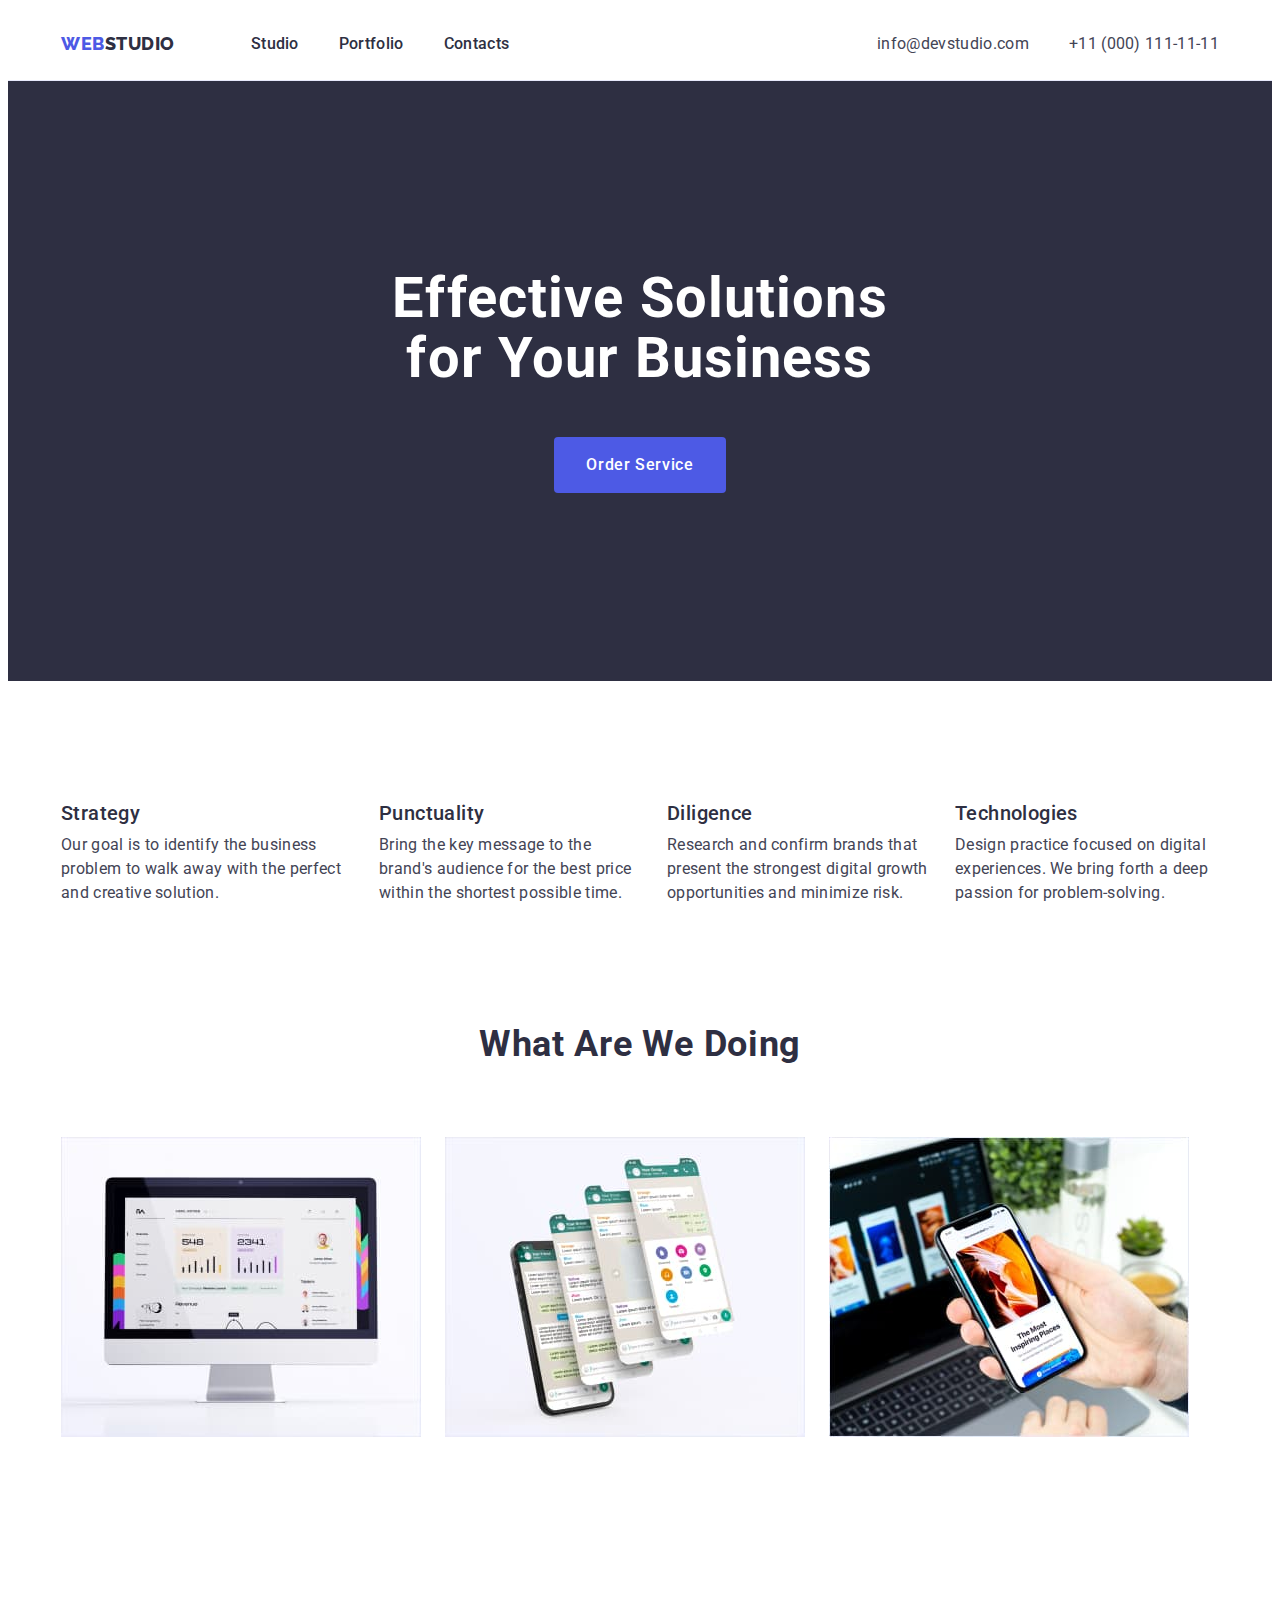
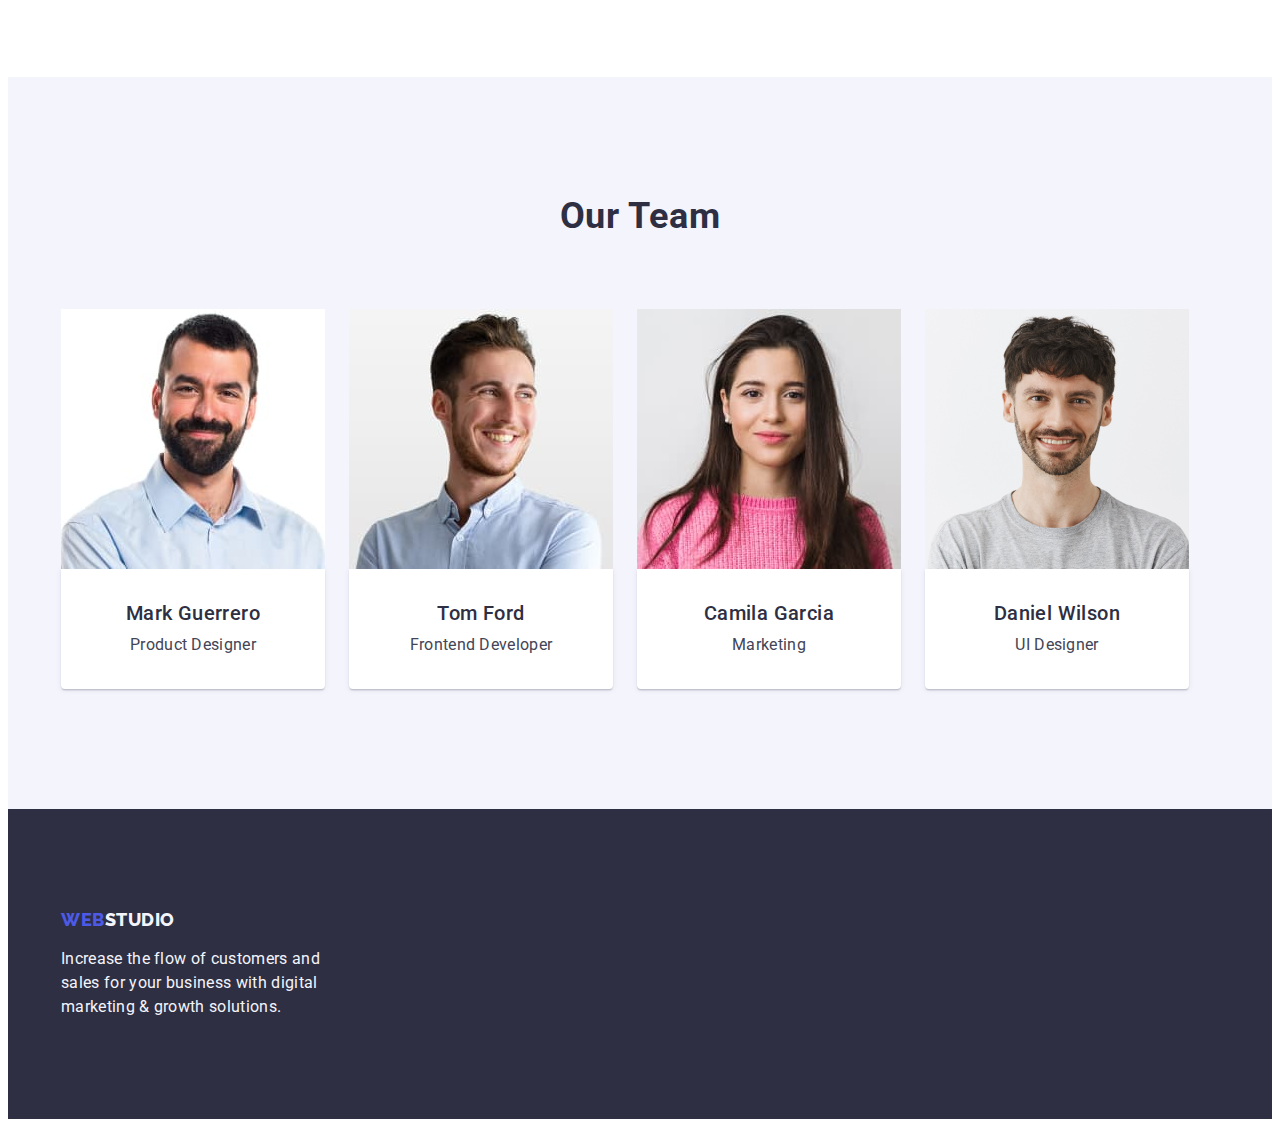
==== index.html @ 7fdd0751 "6" ====
<!DOCTYPE html>
<html lang="en">
  <head>
    <meta charset="UTF-8" />
    <meta http-equiv="X-UA-Compatible" content="IE=edge" />
    <meta name="viewport" content="width=device-width, initial-scale=1.0" />
    <title>portfolio</title>
    <link rel="preconnect" href="https://fonts.googleapis.com" />
    <link rel="preconnect" href="https://fonts.gstatic.com" crossorigin />
    <link
      rel="stylesheet"
      href="https://cdnjs.cloudflare.com/ajax/libs/modern-normalize/1.1.0/modern-normalize.min.css"
      integrity="sha512-wpPYUAdjBVSE4KJnH1VR1HeZfpl1ub8YT/NKx4PuQ5NmX2tKuGu6U/JRp5y+Y8XG2tV+wKQpNHVUX03MfMFn9Q=="
      crossorigin="anonymous"
      referrerpolicy="no-referrer"
    />
    <link
      href="https://fonts.googleapis.com/css2?family=Raleway:wght@800&family=Roboto:wght@400;500;700;900&display=swap"
      rel="stylesheet"
    />
    <link rel="stylesheet" href="./css/styles.css" />
  </head>
  <body>
    <header class="header-box">
      <div class="header-container container">
        <nav class="navigation">
          <a href="./index.html" class="header-logo link"
            >web<span class="logo-studio">Studio</span></a
          >
          <ul class="header-list list">
            <li>
              <a class="navigation-section link" href="./index.html">
                Studio
              </a>
            </li>
            <li>
              <a class="navigation-section link" href="./portfolio.html"
                >Portfolio</a
              >
            </li>
            <li><a class="navigation-section link" href="">Contacts</a></li>
          </ul>
        </nav>
        <address class="adress">
          <ul class="contact list">
            <li>
              <a class="header-contact link" href="mailto:info@devstudio.com"
                >info@devstudio.com</a
              >
            </li>
            <li>
              <a class="header-contact link" href="tel:+110001111111"
                >+11 (000) 111-11-11</a
              >
            </li>
          </ul>
        </address>
      </div>
    </header>
    <main>
      <section class="hero-main-index">
        <div class="container">
          <h1 class="hero-h">Effective Solutions for Your Business</h1>
          <button class="hero-btn" type="button">Order Service</button>
        </div>
      </section>
      <section class="section-second">
        <div class="container">
          <h2 class="empty" hidden>non text</h2>
          <ul class="hero-list list">
            <li>
              <h3 class="first-heading">Strategy</h3>
              <p class="hero-p">
                Our goal is to identify the business problem to walk away with
                the perfect and creative solution.
              </p>
            </li>
            <li>
              <h3 class="first-heading">Punctuality</h3>
              <p class="hero-p">
                Bring the key message to the <br />
                brand's audience for the best price <br />
                within the shortest possible time.
              </p>
            </li>
            <li>
              <h3 class="first-heading">Diligence</h3>
              <p class="hero-p">
                Research and confirm brands that <br />
                present the strongest digital growth <br />
                opportunities and minimize risk.
              </p>
            </li>
            <li>
              <h3 class="first-heading">Technologies</h3>
              <p class="hero-p">
                Design practice focused on digital <br />
                experiences. We bring forth a deep <br />
                passion for problem-solving.
              </p>
            </li>
          </ul>
        </div>
      </section>
      <section class="sectiom-third">
        <div class="container">
          <h2 class="hero-heading-third">What are we doing</h2>
          <ul class="section-img list">
            <li>
              <img
                src="./images/monitor.jpg"
                alt="pc"
                width="360"
                height="300"
              />
            </li>
            <li>
              <img
                src="./images/tel.jpg"
                alt="phone"
                width="360"
                height="300"
              />
            </li>
            <li>
              <img
                src="./images/laptoptel.jpg"
                alt="laptoptel"
                width="360"
                height="300"
              />
            </li>
          </ul>
        </div>
      </section>
      <section class="hero-photo">
        <div class="container">
          <h2 class="hero-heading-fourth">Our Team</h2>
          <ul class="last-section list">
            <li class="hero-finish-text">
              <img
                src="./images/mark-guerrero.jpg"
                alt="mark guerrero"
                width="264"
                height="260"
              />
              <div class="photo-bottom-txt">
                <h3 class="first-heading">Mark Guerrero</h3>
                <p class="hero-p">Product Designer</p>
              </div>
            </li>
            <li class="hero-finish-text">
              <img
                src="./images/tom-ford.jpg"
                alt="tom ford"
                width="264"
                height="260"
              />
              <div class="photo-bottom-txt">
                <h3 class="first-heading">Tom Ford</h3>
                <p class="hero-p">Frontend Developer</p>
              </div>
            </li>
            <li>
              <img
                src="./images/camila-garcia.jpg"
                alt="cemila garcia "
                width="264"
                height="260"
              />

              <div class="photo-bottom-txt">
                <h3 class="first-heading">Camila Garcia</h3>
                <p class="hero-p">Marketing</p>
              </div>
            </li>
            <li class="hero-finish-text">
              <img
                src="./images/daniel-wilson.jpg"
                alt="daniel wilson"
                width="264"
                height="260"
              />

              <div class="photo-bottom-txt">
                <h3 class="first-heading">Daniel Wilson</h3>
                <p class="hero-p">UI Designer</p>
              </div>
            </li>
          </ul>
        </div>
      </section>
    </main>

    <footer class="foot">
      <div class="foot-txt container">
        <a href="./index.html" class="header-logo link"
          >web<span class="logo-studio-foot">Studio</span></a
        >
        <p class="footer-bottom">
          Increase the flow of customers and sales for your business with
          digital marketing & growth solutions.
        </p>
      </div>
    </footer>
  </body>
</html>
---- css/styles.css ----
p,
h1,
h2,
h3,
h4,
h5,
h6 {
  margin: 0;
}
img {
  display: block;
  min-width: 100%;
  height: auto;
}

ul {
  margin: 0;
  padding-left: 0;
}

:root {
  --second-footer-color: #f4f4fd;
  --second-link-color: #404bbf;
  --second-color-buttom: #ffffff;
  --body-background-color: #ffffff;
  --logo-color: #4d5ae5;
  --background-main: #2e2f42;
  --color-text: #2e2f42;
}

body {
  font-family: "Roboto", sans-serif;
  font-weight: 500;
  color: #434455;
  background-color: var(--body-background-color);
}
.list {
  list-style: none;
}
.link {
  text-decoration: none;
}
.container {
  width: 1158px;
  padding: 0 15px;

  /* outline: 2px solid red; */
  margin: auto;
}

/**--------------------HEADER------------------**/

.header-box {
  box-sizing: border-box;
  border-bottom: 1px solid #e7e9fc;
  /* padding: 24px 0; */
  /* margin-bottom: 96px; */
}

.header-container {
  display: flex;
}
.header-logo {
  font-family: "Raleway", sans-serif;
  font-weight: 800;
  font-size: 18px;
  line-height: 1.17;
  letter-spacing: 0.03em;
  text-transform: uppercase;
  color: var(--logo-color);
  margin-right: 76px;
}

.logo-studio {
  font-family: "Raleway", sans-serif;
  font-style: normal;
  font-weight: 800;
  font-size: 18px;
  line-height: 1.17;
  color: #2e2f42;
  text-transform: uppercase;
}

.navigation {
  font-family: "Roboto", sans-serif;
  font-size: 16px;
  line-height: 1.5;
  letter-spacing: 0.02em;
  color: #2e2f42;
  display: flex;
  align-items: center;
  margin-right: auto;
}

.navigation-section{
  color: #2e2f42;
  padding: 24px 0;
}
.navigation-section:is(:hover, :focus) {
  color: var(--second-link-color);

  
  
}
.header-list {
  display: flex;
  gap: 40px;
  
}
.contact {
  display: flex;
  gap: 40px;
  padding: 24px 0;
}

.header-contact {
  font-weight: 400;
  font-size: 16px;
  line-height: 1.5;
  letter-spacing: 0.02em;
  color: #434455;
  margin-left: auto;
}

.header-contact:is(:hover, :focus) {
  color: var(--second-link-color);
  
}
.adress {
  font-style: normal;
}

/**---------------------HERO--------------------**/

.hero-list {
  display: flex;
  gap: 24px;
  /* margin-bottom: 120px; */
}
.hero {
  padding-top: 96px;
  padding-bottom: 120px;
}
.empty {
  visibility: hidden;
}
.hero-main-index {
  background-color: var(--background-main);
  padding: 188px 0;
  text-align: center;
}
.hero-h {
  max-width: 496px;
  font-size: 56px;
  line-height: 1.07;
  text-align: center;
  letter-spacing: 0.02em;
  color: var(--body-background-color);
  background-color: var(--color-text);
  margin-left: auto;
  margin-right: auto;
  margin-bottom: 48px;
}
.hero-btn {
  font-family: "Roboto", sans-serif;
  background: #4d5ae5;
  font-weight: 500;
  font-size: 16px;
  line-height: 1.5;
  letter-spacing: 0.04em;
  color: #ffffff;
  cursor: pointer;
  padding: 16px 32px;
  border-radius: 4px;
  border: none;
  margin: 0 auto;
  display: block;
  min-width: 169px
}
.hero-btn:is(:hover, :focus) {
  background-color: #404bbf;
  color: var(--second-color-buttom);
}

.first-heading {
  font-weight: 500;
  font-size: 20px;
  line-height: 1.2;
  letter-spacing: 0.02em;
  color: var(--color-text);
  margin-bottom: 8px;
}

.text-picture-bottom {
  box-sizing: border-box;
  border: 1px solid #e7e9fc;
  border-top: none;
  padding: 32px 16px;
}

.hero-p {
  font-weight: 400;
  min-width: 264px;
  font-size: 16px;
  line-height: 1.5;
  letter-spacing: 0.02em;
}
.hero-heading-third {
  font-size: 36px;
  line-height: 1.11;
  text-align: center;
  letter-spacing: 0.02em;
  text-transform: capitalize;
  color: var(--color-text);
  margin-bottom: 72px;
}
.hero-heading-fourth {
  font-size: 36px;
  line-height: 1.11;
  text-align: center;
  letter-spacing: 0.02em;
  text-transform: capitalize;
  color: var(--color-text);
  margin-bottom: 72px;
}

.hero-photo {
  background-color: var(--second-footer-color);
  padding:120px 0 ;
  
}
.hero-finish-text {
  background-color: var(--body-background-color);
}

/**--------------------HERO BTN------------------**/

.hero-button {
  font-family: "Roboto", sans-serif;
  font-weight: 500;
  font-size: 16px;
  line-height: 1.5;
  letter-spacing: 0.04em;
  cursor: pointer;
  color: var(--logo-color);
  background: var(--second-footer-color);
  border: 1px solid #e7e9fc;
  border-radius: 4px;
  padding: 12px 24px;
}
.hero-button:is(:hover, :focus) {
  background-color: var(--second-link-color);
  color: var(--second-color-buttom);
}
.btn-style {
  display: flex;
  justify-content: center;
  gap: 24px;
  margin-bottom: 72px;
}
/**--------------------HERO img------------------**/

.hero-main-h {
  font-weight: 500;
  font-size: 20px;
  line-height: 1.2;
  letter-spacing: 0.02em;
  color: #2e2f42;
  margin-bottom: 8px;
  
}

.hero-main-bottom {
  font-weight: 400;
  font-size: 16px;
  line-height: 1.5;
  letter-spacing: 0.02em;
  color: #434455;

}

.hero-img {
  display: flex;
  flex-wrap: wrap;
  justify-content: space-between;
  row-gap: 48px;
  column-gap: 24px;
}

/**--------------------FOOTER------------------**/

.foot {
  padding-top: 100px;
  padding-bottom: 100px;
  background: #2e2f42;
}

.footer-bottom {
  font-family: "Roboto" sans-serif;
  font-style: normal;
  font-weight: 400;
  font-size: 16px;
  line-height: 1.5;
  letter-spacing: 0.02em;
  color: var(--second-footer-color);
  width: 264px; 
  margin-top: 17px;
}
.logo-studio-foot {
  font-family: "Raleway", sans-serif;
  font-weight: 800;
  font-size: 18px;
  line-height: 1.17;
  letter-spacing: 0.03em;
  text-transform: uppercase;
  color: var(--second-footer-color);
}
/* .foot-txt {
  padding-top: 100px;
} */

/**--------------------SECTION------------------**/

.section-img {
  display: flex;
  padding-left: auto;
  padding-right: auto;
  gap: 24px;
  padding-bottom: 120px;
}

.section-second {
  padding-top: 120px;
}
.sectiom-third {
  padding-top: 120px;
  padding-bottom: 120px;
}
.last-section {
  display: flex;

  gap: 24px;
}
.photo-bottom-txt {
  box-sizing: border-box;
  text-align: center;

  padding-top: 32px;
  padding-bottom: 32px;
  background-color: var(--body-background-color);
  box-shadow: 0px 1px 6px rgba(46, 47, 66, 0.08),
    0px 1px 1px rgba(46, 47, 66, 0.16), 0px 2px 1px rgba(46, 47, 66, 0.08);
  border-radius: 0px 0px 4px 4px;
}
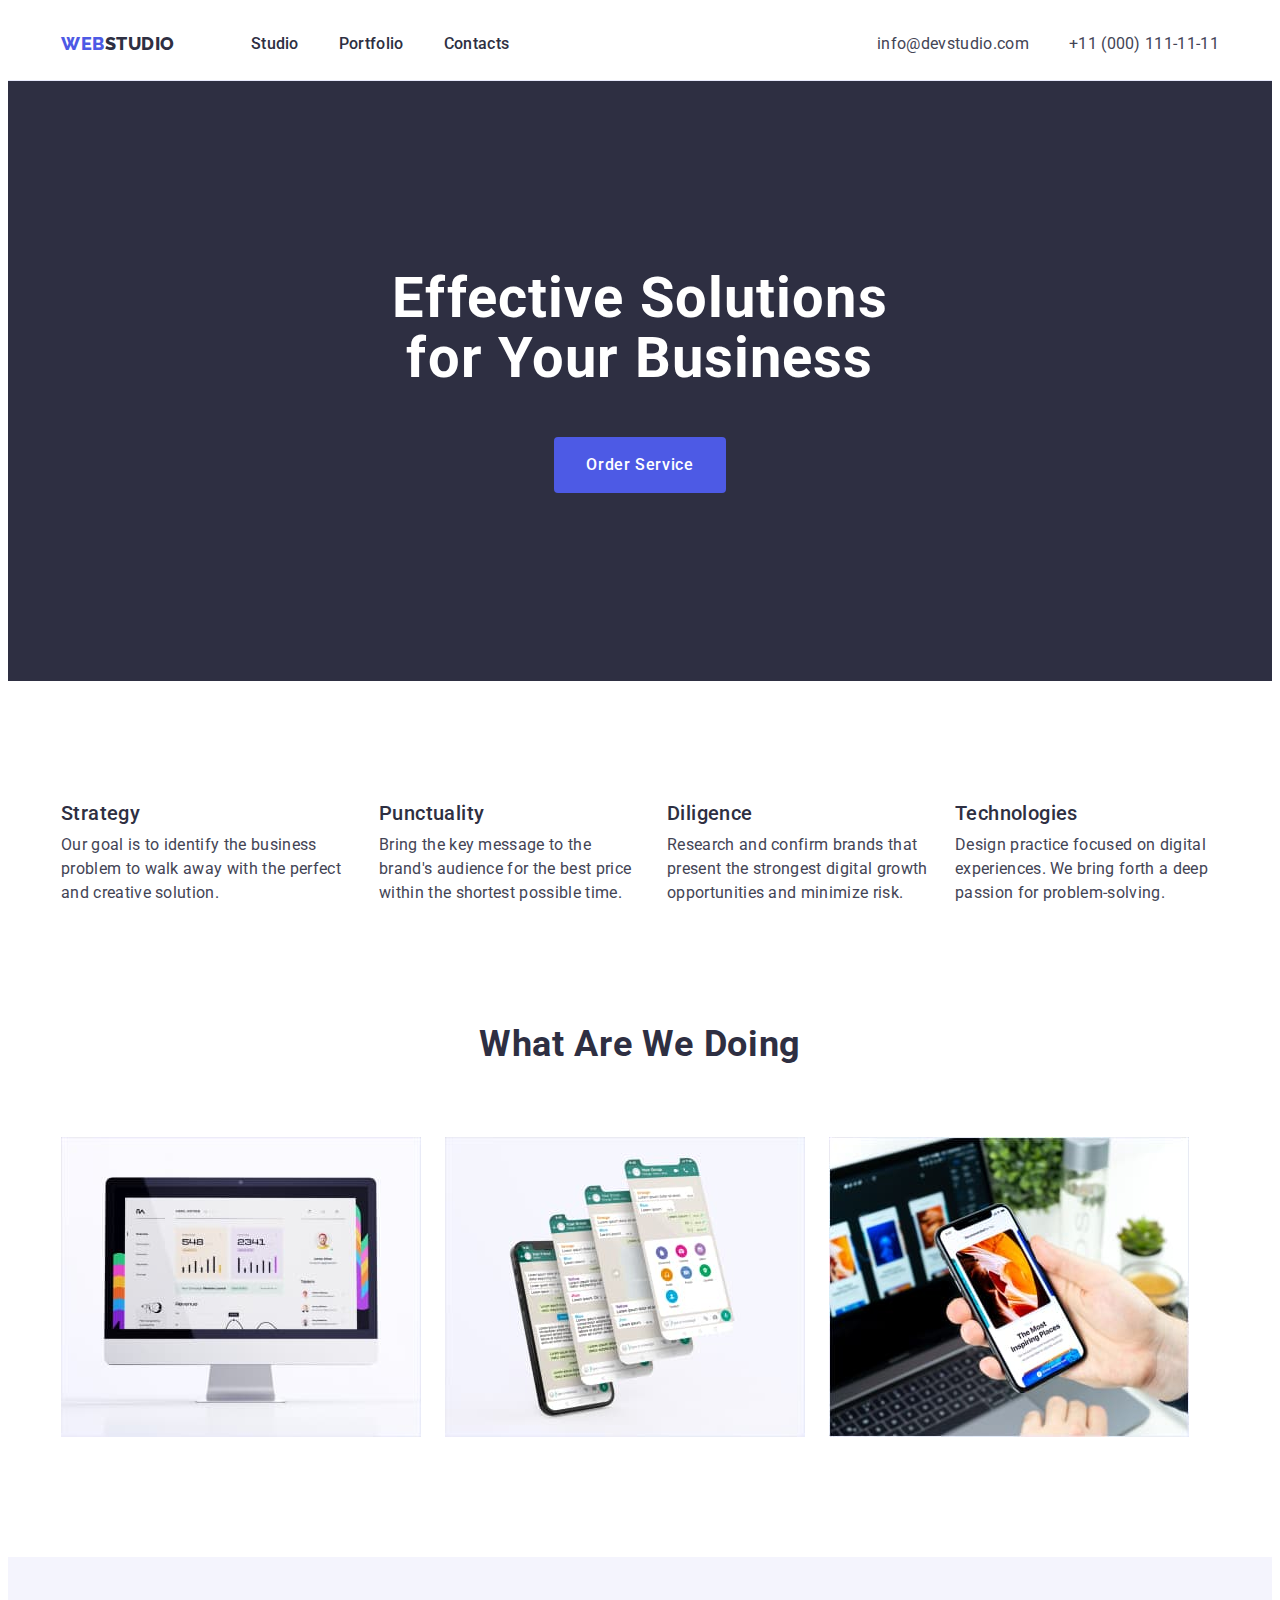
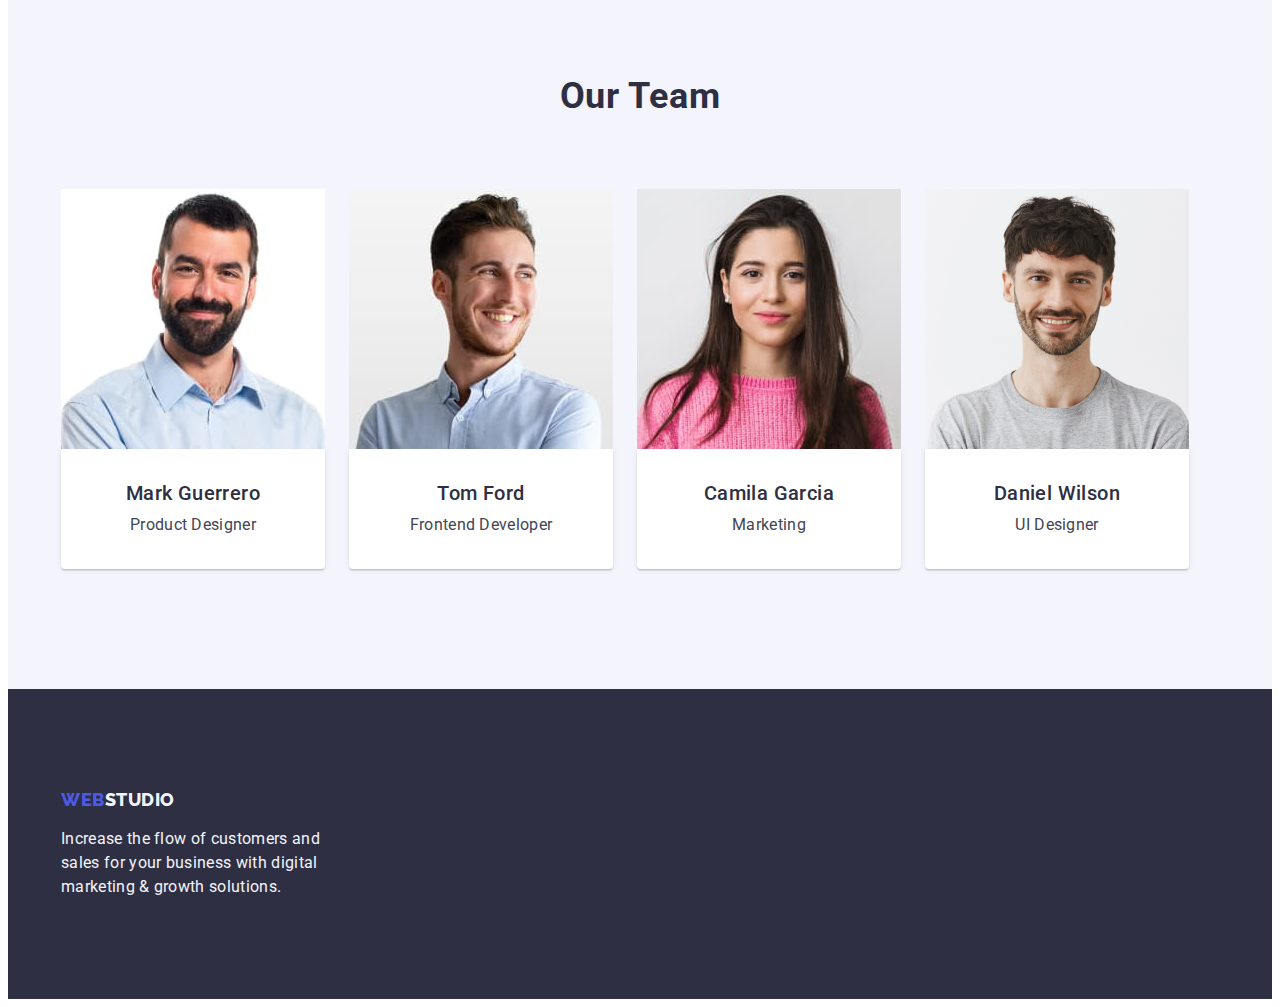
==== commit 6e707f47: "1" ====
--- a/index.html
+++ b/index.html
@@ -68,14 +68,14 @@
         <div class="container">
           <h2 class="empty" hidden>non text</h2>
           <ul class="hero-list list">
-            <li>
+            <li class="test">
               <h3 class="first-heading">Strategy</h3>
               <p class="hero-p">
                 Our goal is to identify the business problem to walk away with
                 the perfect and creative solution.
               </p>
             </li>
-            <li>
+            <li class="test">
               <h3 class="first-heading">Punctuality</h3>
               <p class="hero-p">
                 Bring the key message to the <br />
@@ -83,7 +83,7 @@
                 within the shortest possible time.
               </p>
             </li>
-            <li>
+            <li class="test">
               <h3 class="first-heading">Diligence</h3>
               <p class="hero-p">
                 Research and confirm brands that <br />
@@ -91,7 +91,7 @@
                 opportunities and minimize risk.
               </p>
             </li>
-            <li>
+            <li class="test">
               <h3 class="first-heading">Technologies</h3>
               <p class="hero-p">
                 Design practice focused on digital <br />
@@ -106,7 +106,7 @@
         <div class="container">
           <h2 class="hero-heading-third">What are we doing</h2>
           <ul class="section-img list">
-            <li>
+            <li class="test">
               <img
                 src="./images/monitor.jpg"
                 alt="pc"
@@ -114,7 +114,7 @@
                 height="300"
               />
             </li>
-            <li>
+            <li class="test">
               <img
                 src="./images/tel.jpg"
                 alt="phone"
--- a/css/styles.css
+++ b/css/styles.css
@@ -326,15 +326,15 @@
   padding-left: auto;
   padding-right: auto;
   gap: 24px;
+  /* padding-bottom: 120px; */
+}
+
+.section-second {
+  padding: 120px 0;
+}
+.sectiom-third {
   padding-bottom: 120px;
-}
-
-.section-second {
-  padding-top: 120px;
-}
-.sectiom-third {
-  padding-top: 120px;
-  padding-bottom: 120px;
+  
 }
 .last-section {
   display: flex;
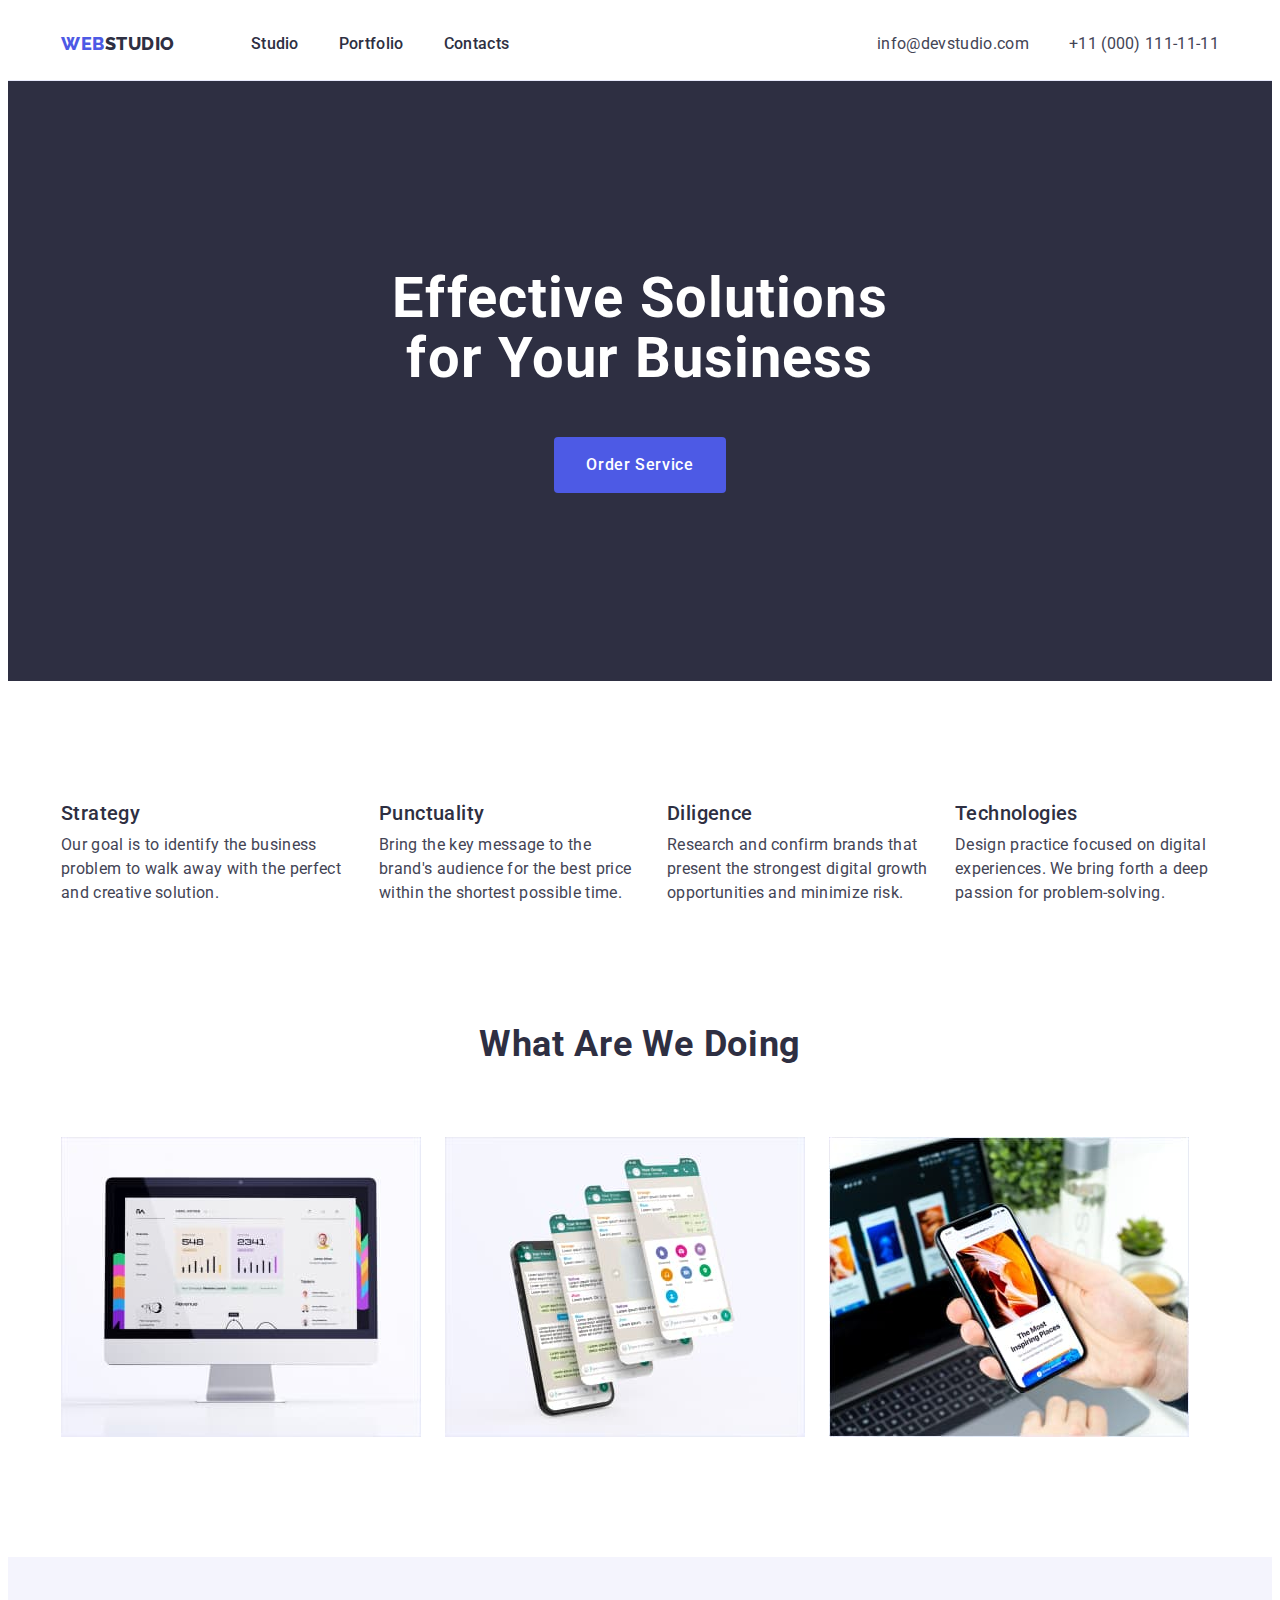
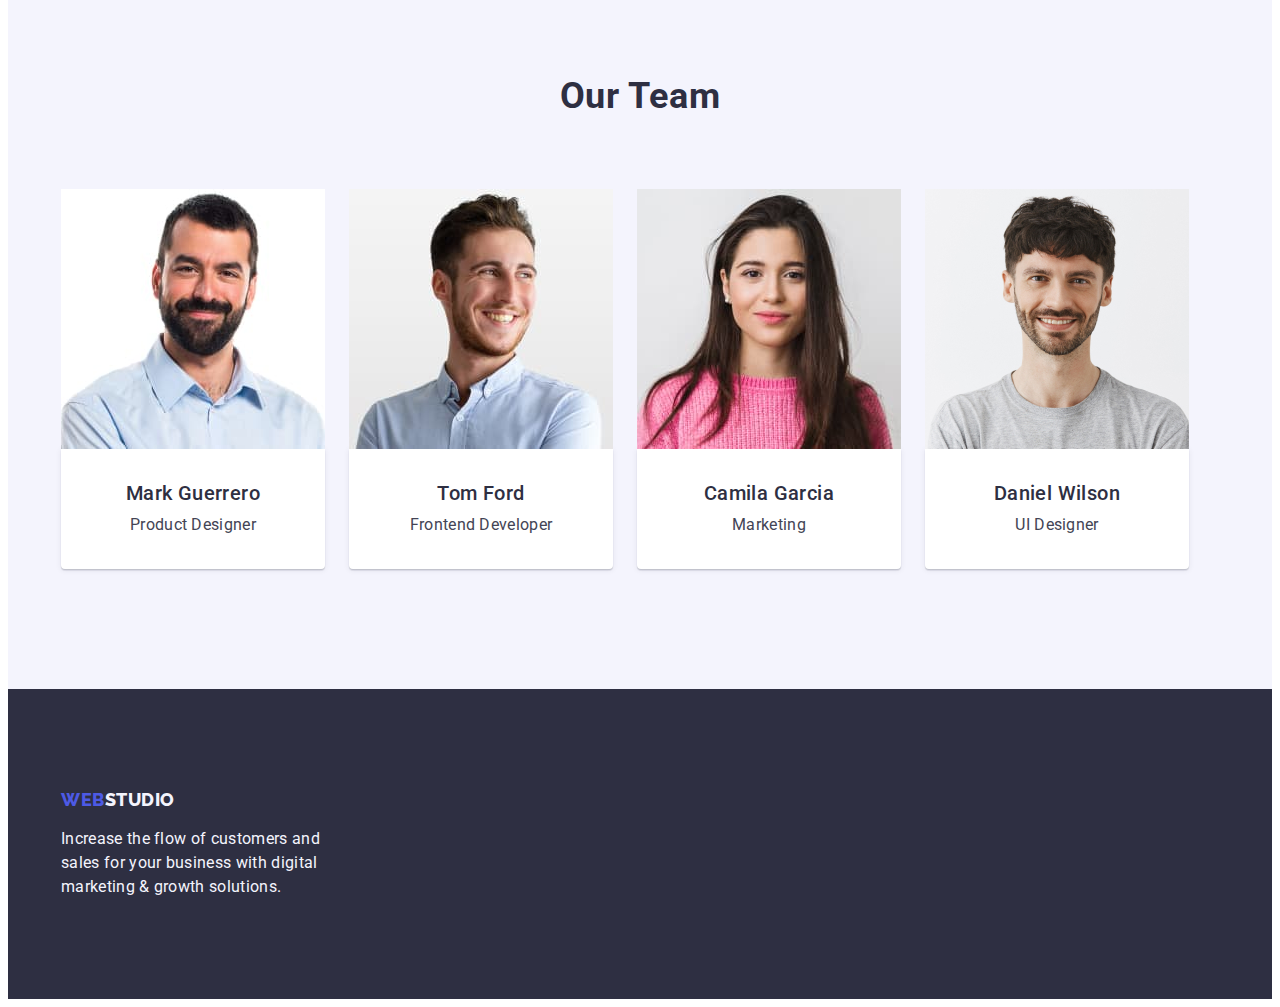
==== commit 0f82cd11: "4" ====
--- a/index.html
+++ b/index.html
@@ -122,7 +122,7 @@
                 height="300"
               />
             </li>
-            <li>
+            <li class="test">
               <img
                 src="./images/laptoptel.jpg"
                 alt="laptoptel"
--- a/css/styles.css
+++ b/css/styles.css
@@ -231,6 +231,7 @@
 }
 .hero-finish-text {
   background-color: var(--body-background-color);
+  border-radius: 0px 0px 4px 4px;
 }
 
 /**--------------------HERO BTN------------------**/
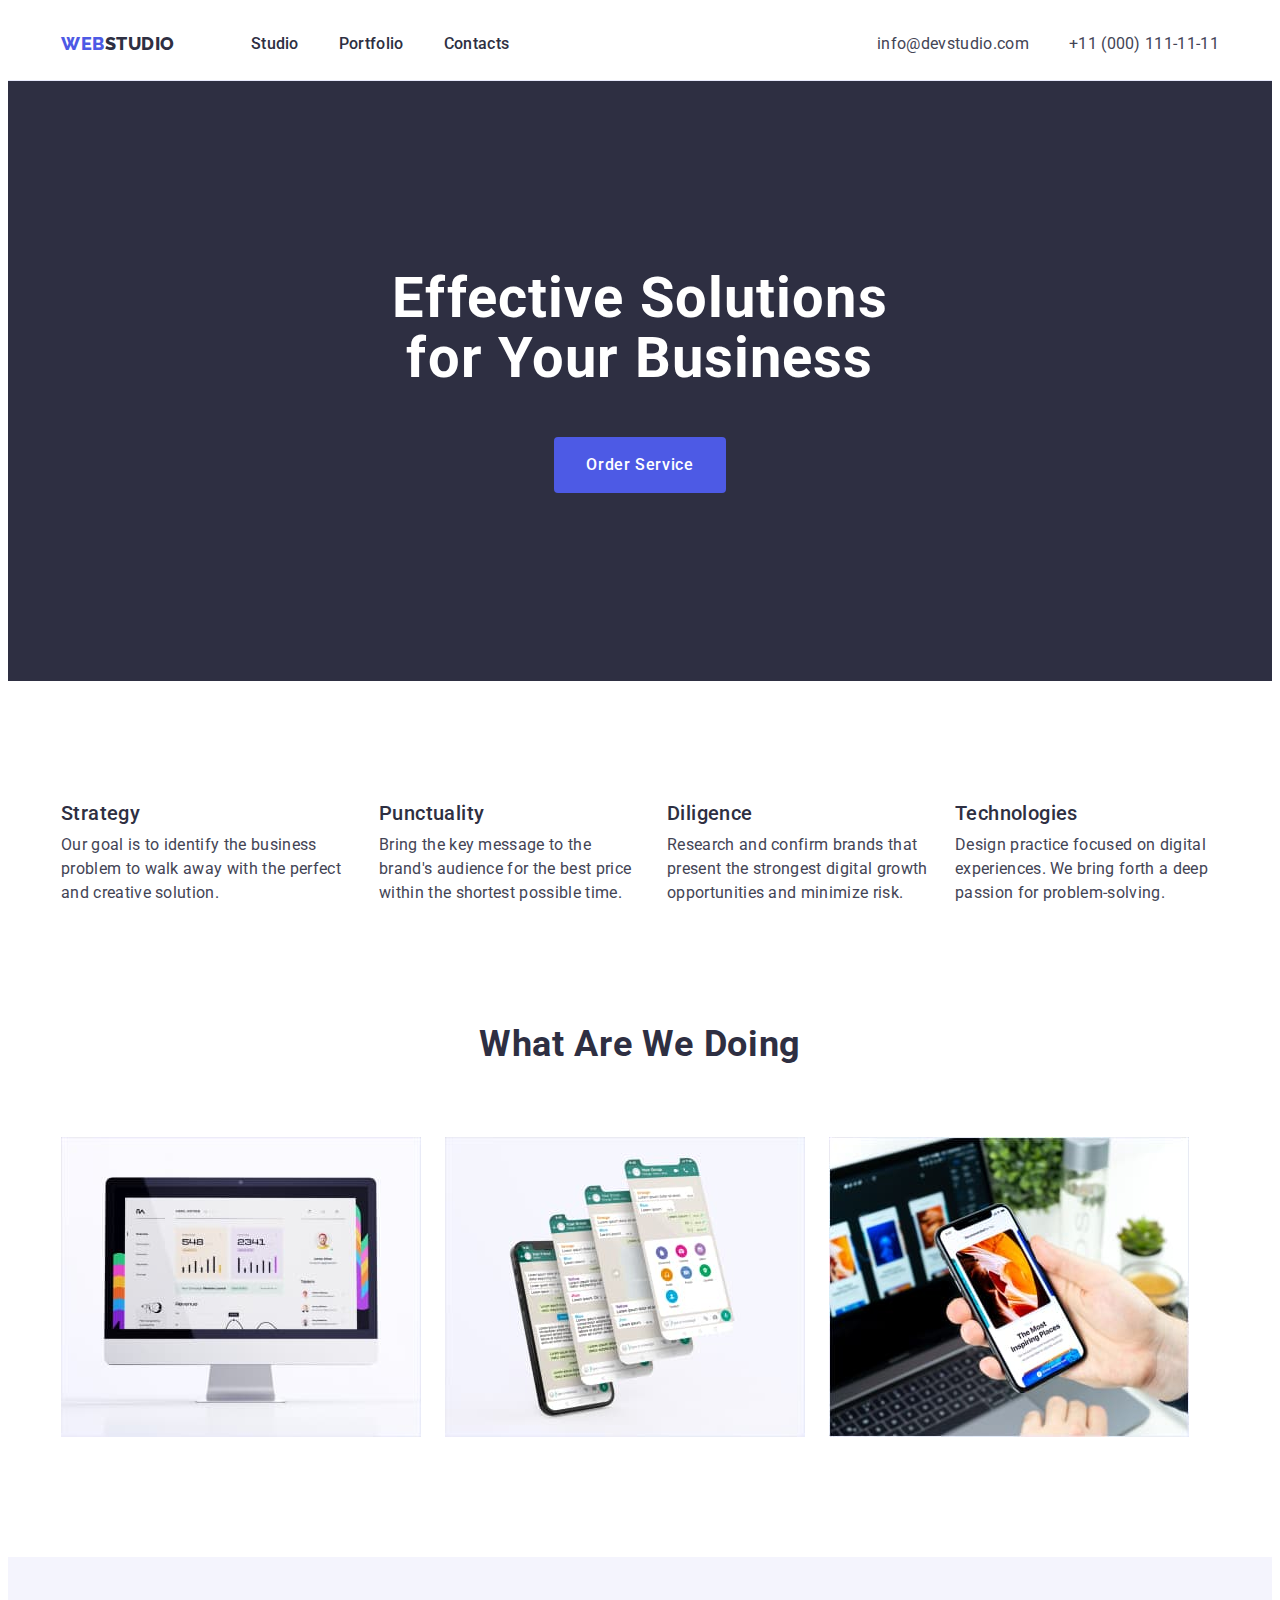
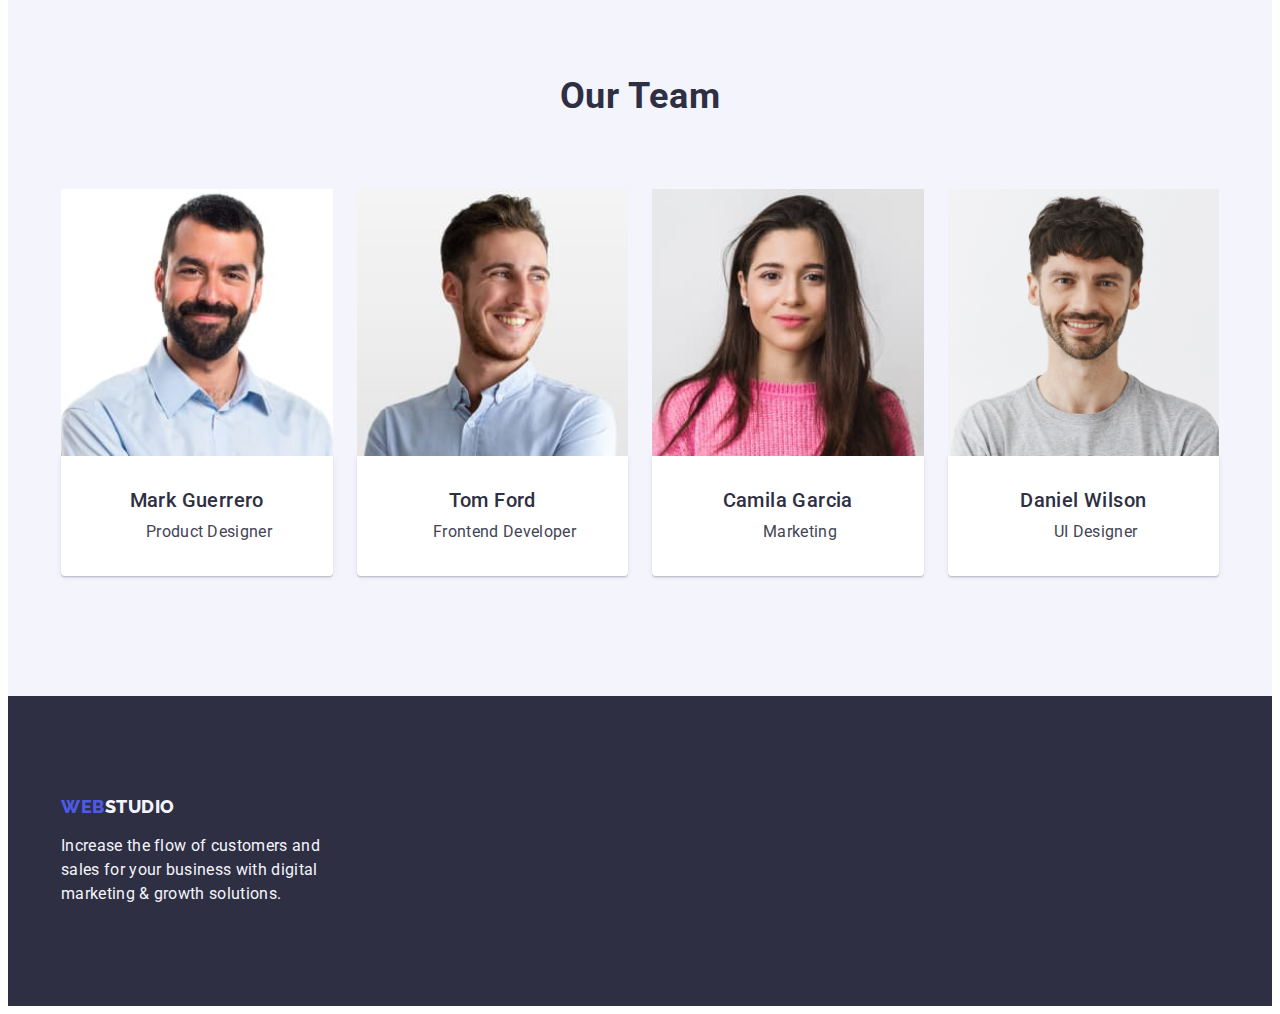
==== commit 95fc73ec: "8" ====
--- a/index.html
+++ b/index.html
@@ -161,7 +161,7 @@
                 <p class="hero-p">Frontend Developer</p>
               </div>
             </li>
-            <li>
+            <li class="hero-finish-text">
               <img
                 src="./images/camila-garcia.jpg"
                 alt="cemila garcia "
--- a/css/styles.css
+++ b/css/styles.css
@@ -232,6 +232,7 @@
 .hero-finish-text {
   background-color: var(--body-background-color);
   border-radius: 0px 0px 4px 4px;
+  width:calc((100% - 72px) / 4); ;
 }
 
 /**--------------------HERO BTN------------------**/
@@ -287,6 +288,41 @@
   row-gap: 48px;
   column-gap: 24px;
 }
+
+
+
+/**--------------------SECTION------------------**/
+
+.section-img {
+  display: flex;
+  padding-left: auto;
+  padding-right: auto;
+  gap: 24px;
+  /* padding-bottom: 120px; */
+}
+
+.section-second {
+  padding: 120px 0;
+}
+.sectiom-third {
+  padding-bottom: 120px;
+  
+}
+.last-section {
+  display: flex;
+
+  gap: 24px;
+}
+.photo-bottom-txt {
+  box-sizing: border-box;
+  text-align: center;
+  padding: 32px 16px;
+  background-color: var(--body-background-color);
+  box-shadow: 0px 1px 6px rgba(46, 47, 66, 0.08),
+    0px 1px 1px rgba(46, 47, 66, 0.16), 0px 2px 1px rgba(46, 47, 66, 0.08);
+    border-radius: 0px 0px 4px 4px;
+}
+
 
 /**--------------------FOOTER------------------**/
 
@@ -318,38 +354,4 @@
 }
 /* .foot-txt {
   padding-top: 100px;
-} */
-
-/**--------------------SECTION------------------**/
-
-.section-img {
-  display: flex;
-  padding-left: auto;
-  padding-right: auto;
-  gap: 24px;
-  /* padding-bottom: 120px; */
-}
-
-.section-second {
-  padding: 120px 0;
-}
-.sectiom-third {
-  padding-bottom: 120px;
-  
-}
-.last-section {
-  display: flex;
-
-  gap: 24px;
-}
-.photo-bottom-txt {
-  box-sizing: border-box;
-  text-align: center;
-
-  padding-top: 32px;
-  padding-bottom: 32px;
-  background-color: var(--body-background-color);
-  box-shadow: 0px 1px 6px rgba(46, 47, 66, 0.08),
-    0px 1px 1px rgba(46, 47, 66, 0.16), 0px 2px 1px rgba(46, 47, 66, 0.08);
-  border-radius: 0px 0px 4px 4px;
-}
+} */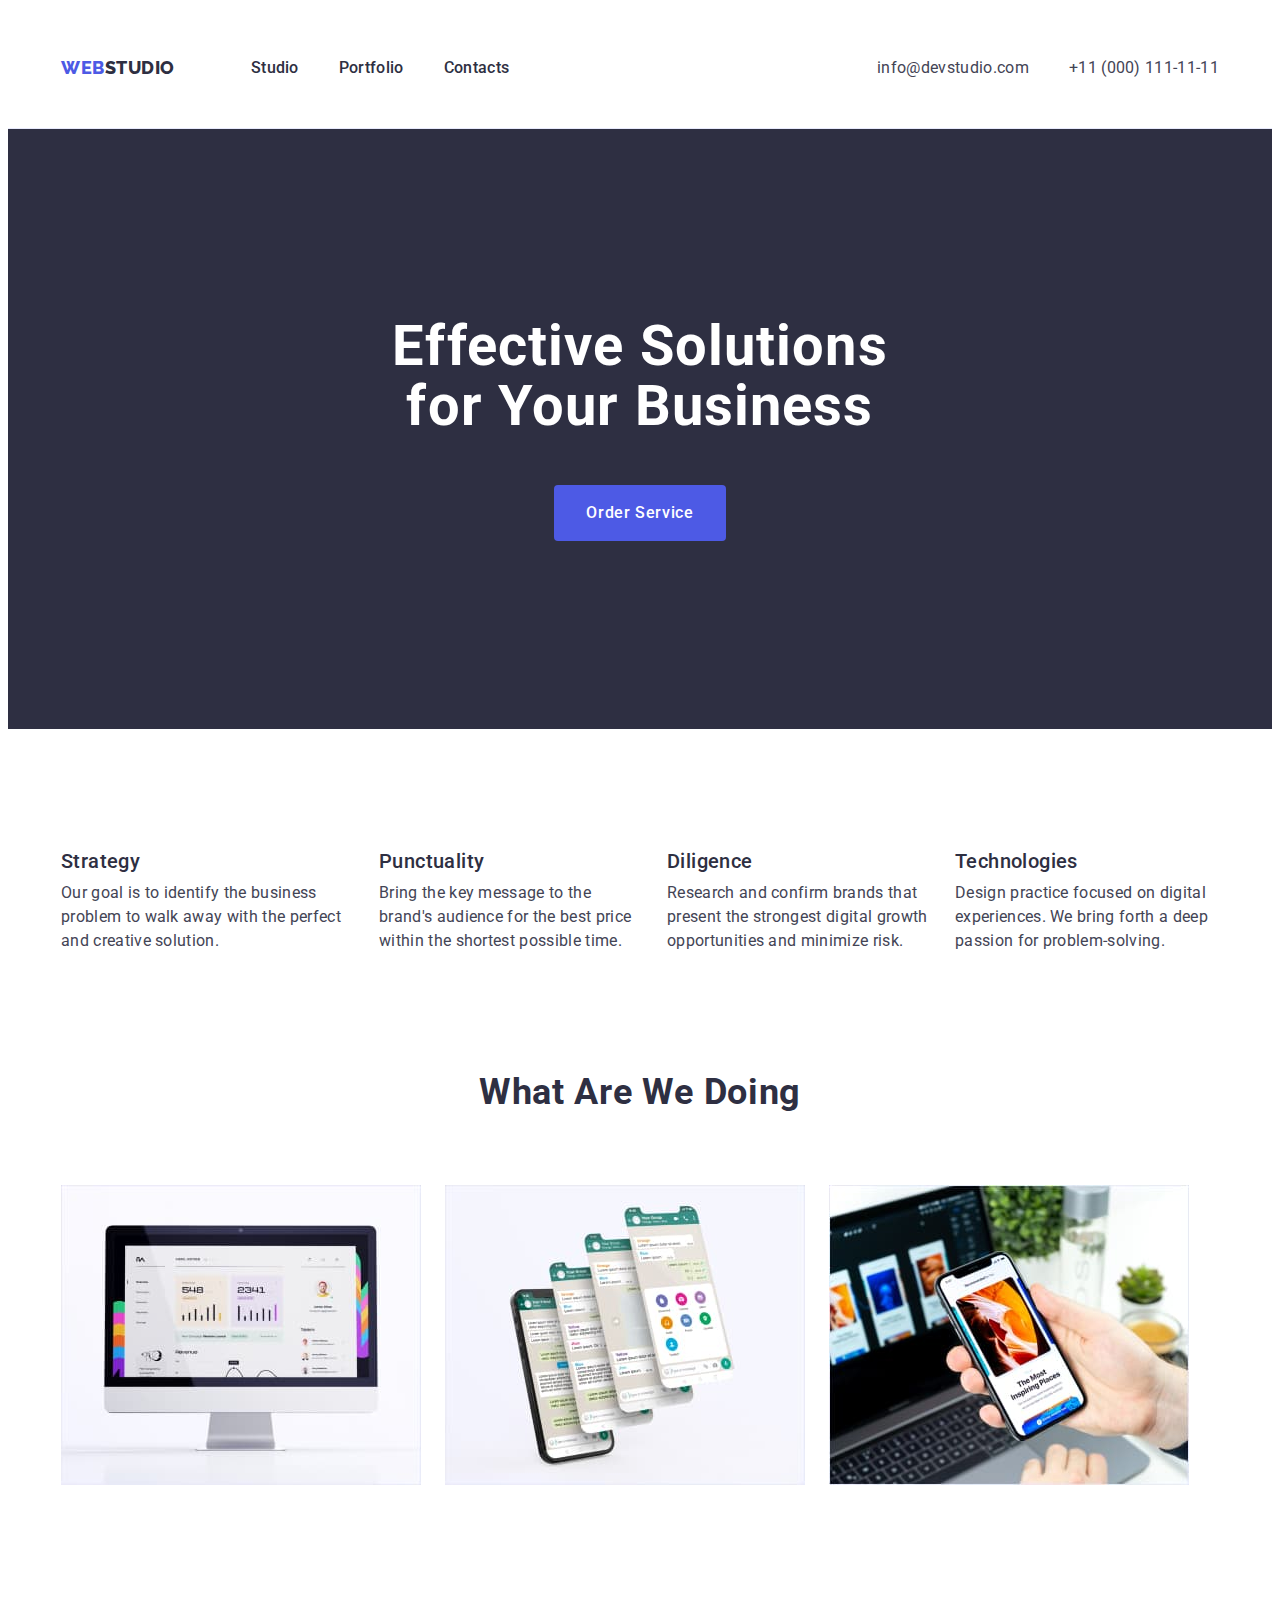
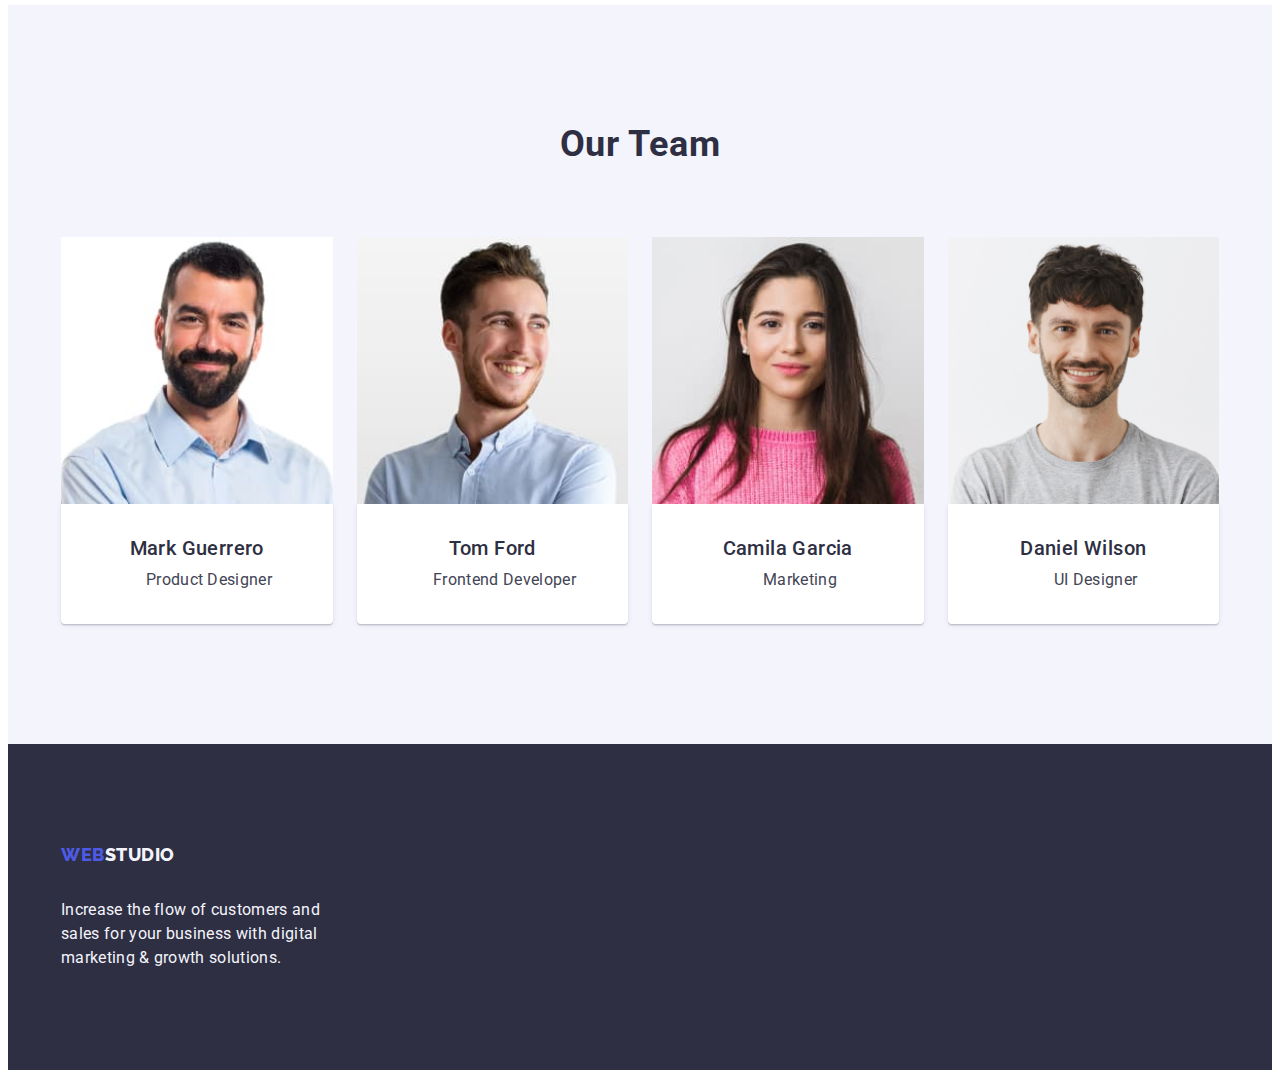
==== commit 773b42c7: "123" ====
--- a/index.html
+++ b/index.html
@@ -194,7 +194,7 @@
 
     <footer class="foot">
       <div class="foot-txt container">
-        <a href="./index.html" class="header-logo link"
+        <a href="./index.html" class="footer-link link"
           >web<span class="logo-studio-foot">Studio</span></a
         >
         <p class="footer-bottom">
--- a/css/styles.css
+++ b/css/styles.css
@@ -53,8 +53,7 @@
 .header-box {
   box-sizing: border-box;
   border-bottom: 1px solid #e7e9fc;
-  /* padding: 24px 0; */
-  /* margin-bottom: 96px; */
+  padding: 24px 0;
 }
 
 .header-container {
@@ -69,6 +68,8 @@
   text-transform: uppercase;
   color: var(--logo-color);
   margin-right: 76px;
+  display: inline-block;
+  
 }
 
 .logo-studio {
@@ -180,6 +181,7 @@
 .hero-btn:is(:hover, :focus) {
   background-color: #404bbf;
   color: var(--second-color-buttom);
+  border: 1px solid transparent;
 }
 
 .first-heading {
@@ -330,6 +332,7 @@
   padding-top: 100px;
   padding-bottom: 100px;
   background: #2e2f42;
+  
 }
 
 .footer-bottom {
@@ -343,6 +346,19 @@
   width: 264px; 
   margin-top: 17px;
 }
+.footer-link {
+  font-family: "Raleway", sans-serif;
+  font-weight: 800;
+  font-size: 18px;
+  line-height: 1.17;
+  letter-spacing: 0.03em;
+  text-transform: uppercase;
+  color: var(--logo-color);
+  /* margin-right: 76px; */
+  display: inline-block;
+  margin-bottom: 16px;
+}
+
 .logo-studio-foot {
   font-family: "Raleway", sans-serif;
   font-weight: 800;
@@ -352,6 +368,7 @@
   text-transform: uppercase;
   color: var(--second-footer-color);
 }
+
 /* .foot-txt {
   padding-top: 100px;
 } */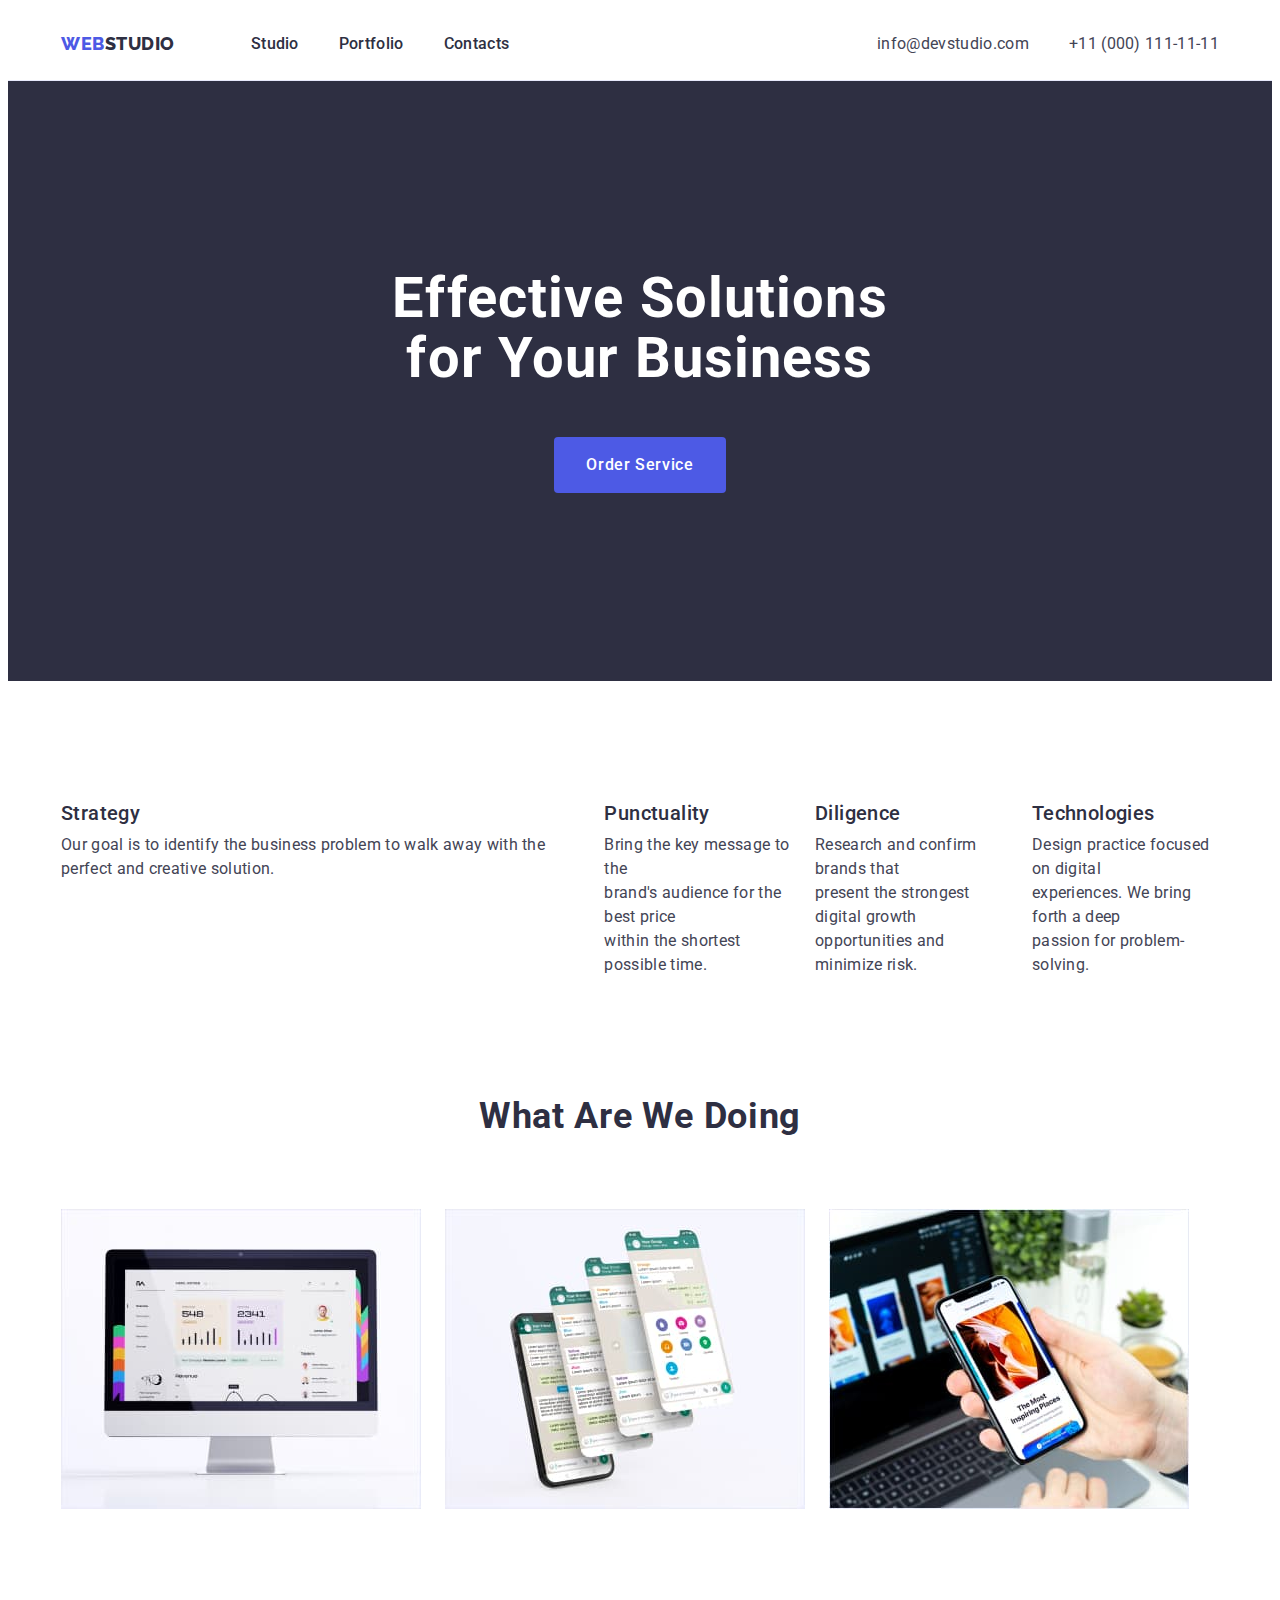
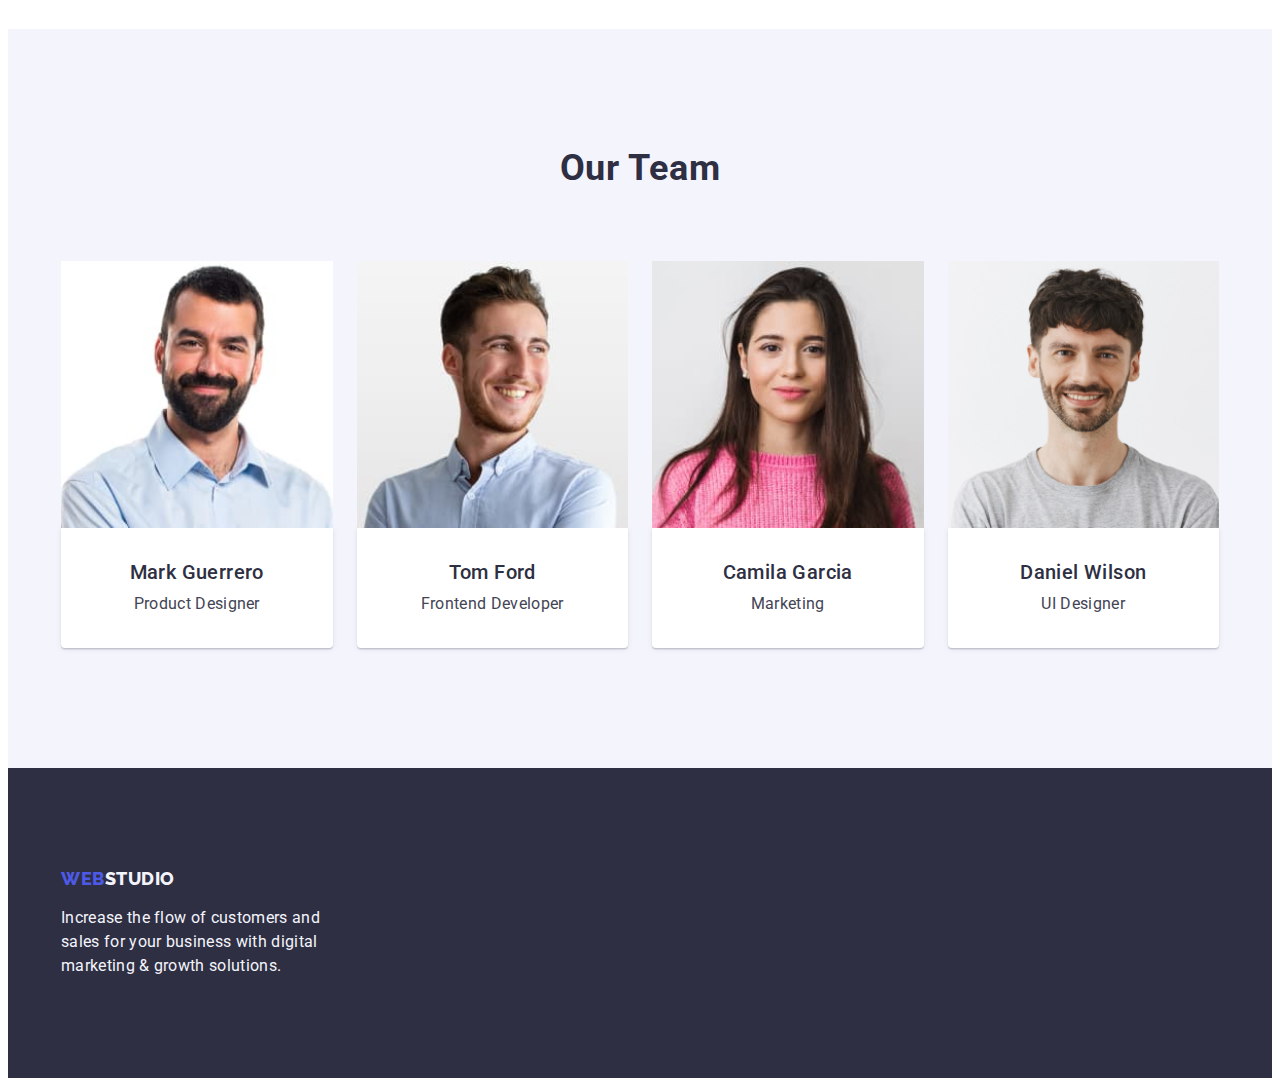
==== commit d390f480: "1" ====
--- a/index.html
+++ b/index.html
@@ -194,7 +194,7 @@
 
     <footer class="foot">
       <div class="foot-txt container">
-        <a href="./index.html" class="footer-link link"
+        <a href="./index.html" class="header-logo link"
           >web<span class="logo-studio-foot">Studio</span></a
         >
         <p class="footer-bottom">
--- a/css/styles.css
+++ b/css/styles.css
@@ -30,7 +30,6 @@
 
 body {
   font-family: "Roboto", sans-serif;
-  font-weight: 500;
   color: #434455;
   background-color: var(--body-background-color);
 }
@@ -51,9 +50,9 @@
 /**--------------------HEADER------------------**/
 
 .header-box {
-  box-sizing: border-box;
+  
   border-bottom: 1px solid #e7e9fc;
-  padding: 24px 0;
+  
 }
 
 .header-container {
@@ -106,6 +105,7 @@
 .header-list {
   display: flex;
   gap: 40px;
+  font-weight: 500;
   
 }
 .contact {
@@ -181,7 +181,6 @@
 .hero-btn:is(:hover, :focus) {
   background-color: #404bbf;
   color: var(--second-color-buttom);
-  border: 1px solid transparent;
 }
 
 .first-heading {
@@ -202,7 +201,6 @@
 
 .hero-p {
   font-weight: 400;
-  min-width: 264px;
   font-size: 16px;
   line-height: 1.5;
   letter-spacing: 0.02em;
@@ -255,6 +253,7 @@
 .hero-button:is(:hover, :focus) {
   background-color: var(--second-link-color);
   color: var(--second-color-buttom);
+  border: 1px solid transparent;
 }
 .btn-style {
   display: flex;
@@ -369,6 +368,3 @@
   color: var(--second-footer-color);
 }
 
-/* .foot-txt {
-  padding-top: 100px;
-} */